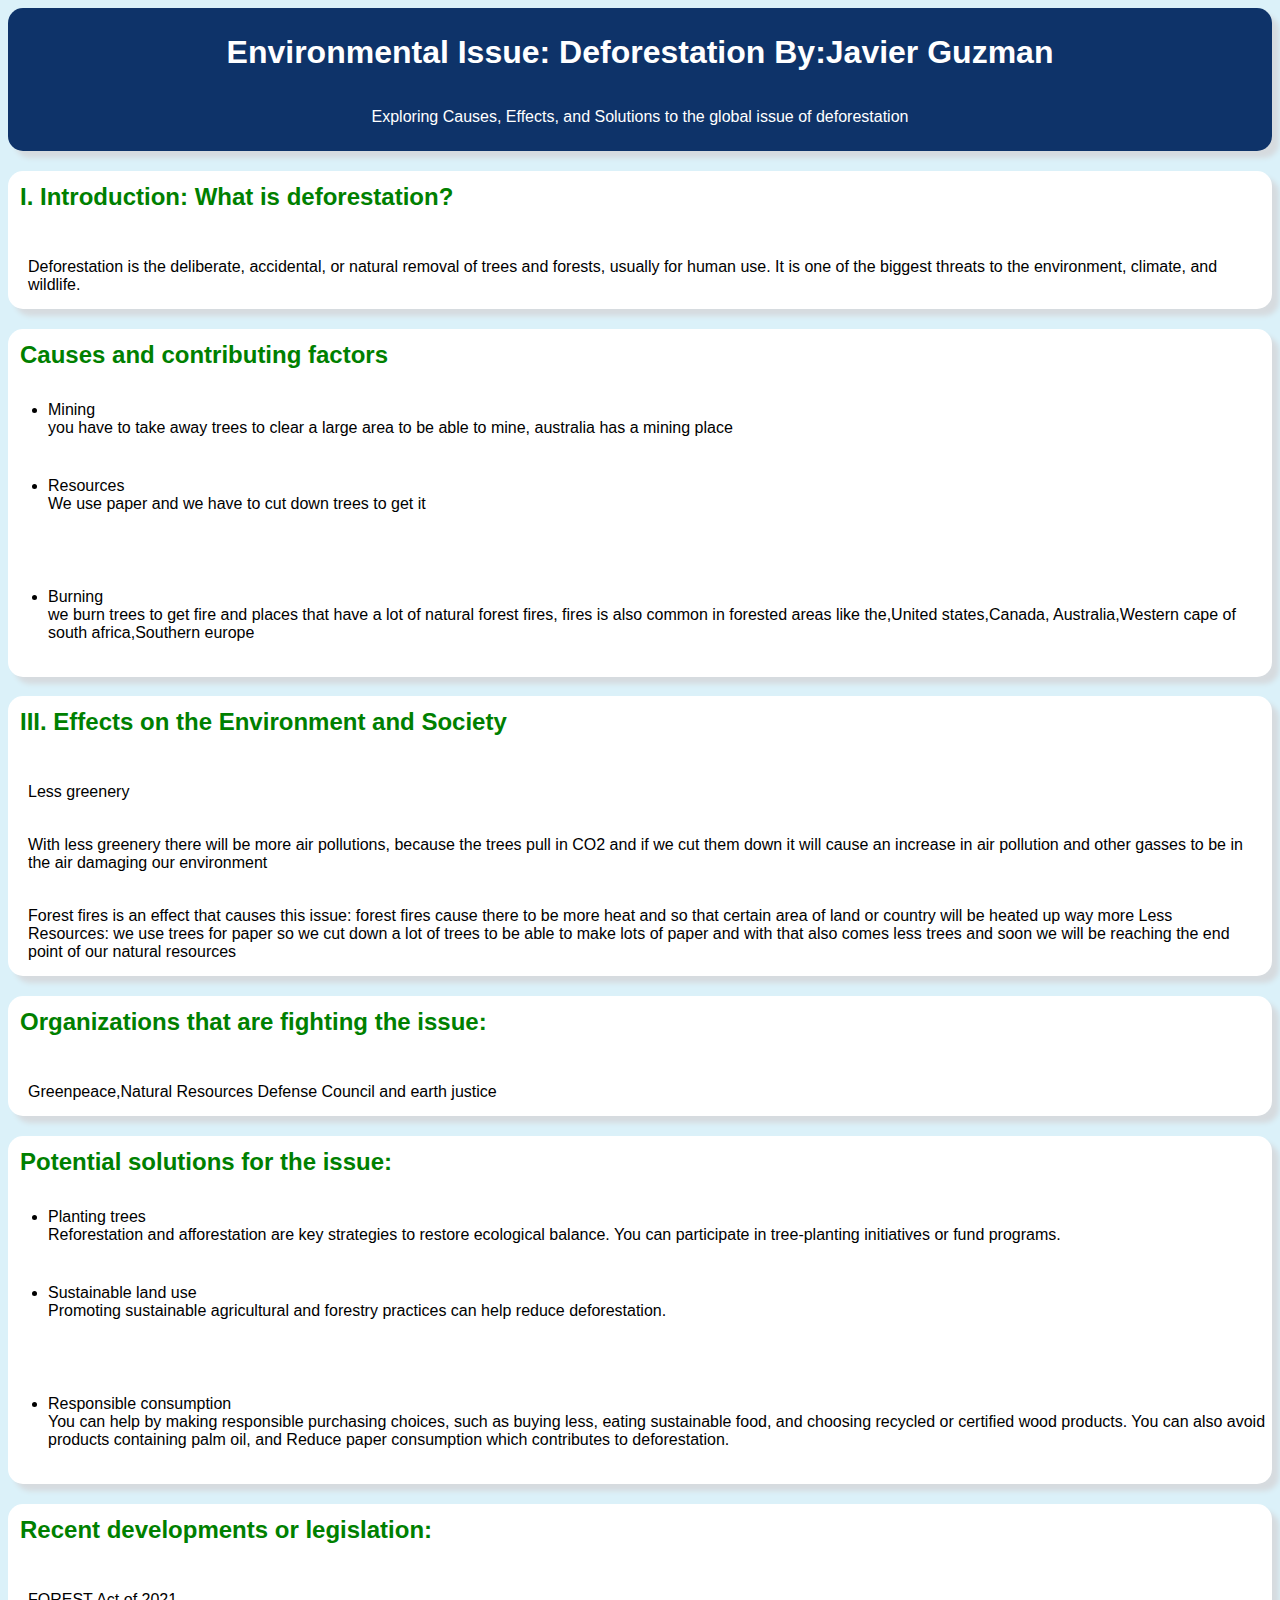
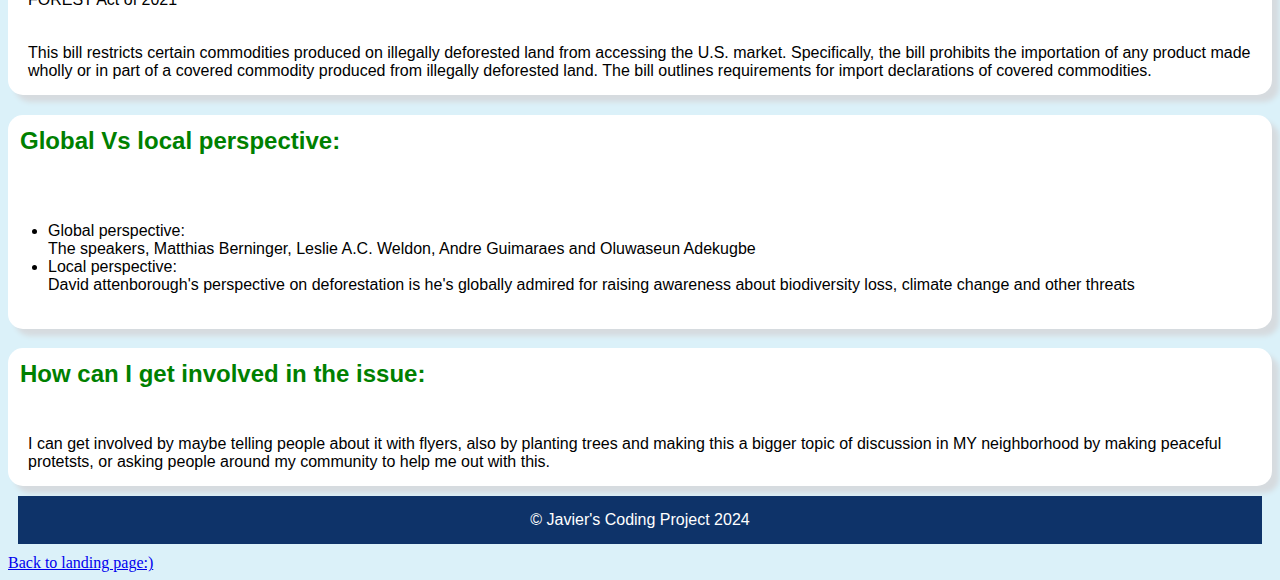
==== project.html @ c0948ff2 "my 3.0 project" ====
<!DOCTYPE html>
<html lang="en">
<head>
    <title>Environmental Issue: Deforestation</title>
    <link rel="stylesheet" href="styles.css" />
</head>
<body>

    <div id="title">
        <h1>Environmental Issue: Deforestation By:Javier Guzman</h1>
        <p>Exploring Causes, Effects, and Solutions to the global issue 
        of deforestation</p>
    </div>

    <div id="section-1" class="sub-section">
        <h2>I. Introduction: What is deforestation?</h2>
        <p>Deforestation is the deliberate, accidental, or natural removal of 
        trees and forests, usually for human use. It is one of the biggest threats
        to the
        environment, climate, and wildlife.
   </div>

      <div id="section-2" class="sub-section">
      <h2>Causes and contributing factors</h2>
    <ul>
    <li>Mining</li>
you have to take away trees to clear a large area to be able to  mine, 
australia has a mining place 
<p>
    <li>Resources</li>
  We use paper and we have to cut down trees to get it
</p>
<p>
    <li>Burning</li>
  we burn trees to get fire and places that have a lot of natural forest fires,
  fires is also common in forested areas like the,United states,Canada,
  Australia,Western cape of south africa,Southern europe 
</p>  
  </ul>
 
    </div>

    <div id="section-3" class="sub-section">
        <h2>III. Effects on the Environment and Society</h2>
        <p>Less greenery </p> 
    <p>
       With less greenery there will be more air pollutions, because the trees pull in CO2 
        and if we cut them down it will cause an increase in air pollution and other gasses 
        to be in the air damaging our environment 
    </p>
     <p>
         Forest fires is an effect that causes this issue: 
         forest fires cause there to be more heat and so that certain area of land or 
         country will be heated up way more
         Less Resources: we use trees for paper so we cut down a lot of trees to be able 
         to make lots of paper and with that also comes less trees and soon we will be 
         reaching the end point of our natural resources
</p>
  </div>
<div id="section-4" class="sub-section">
    <h2>Organizations that are fighting the issue:</h2>
    <p> Greenpeace,Natural Resources Defense Council and earth justice</p>
</div>
  
  
  <div id="section-5" class="sub-section">
  <h2>Potential solutions for the issue:</h2>
<ul>
  <li>Planting trees</li>
      Reforestation and afforestation are key strategies to restore ecological 
      balance. You can participate in tree-planting initiatives or fund programs. 
<p>
  <li>Sustainable land use</li>
    Promoting sustainable agricultural and forestry practices can help 
    reduce deforestation.
  </p>
<p>
  <li>Responsible consumption</li>
    You can help by making responsible purchasing choices, such as buying less, 
    eating sustainable food, and choosing recycled or certified wood products.
    You can also avoid products containing palm oil, and Reduce paper consumption
    which contributes to deforestation.
</p>  
 </ul>
 
</div>
  
   <div id="section-6" class="sub-section">
  <h2>Recent developments or legislation:</h2>
  <p>FOREST Act of 2021 </p>
  <p>
      This bill restricts certain commodities produced on illegally 
      deforested land from accessing the U.S. market. Specifically, the bill 
      prohibits the importation of any product made wholly or in part of a 
      covered commodity produced from illegally deforested land. The bill outlines 
      requirements for import declarations of covered commodities.
  </p>
</div>
  
  <div id="section-7" class="sub-section">
      <h2>Global Vs local perspective:</h2>
      <ul>

      <p> 
         <li>Global perspective:</li>
          The speakers, Matthias Berninger, Leslie A.C. Weldon, Andre Guimaraes and 
          Oluwaseun Adekugbe
          <li>Local perspective:</li>
          David attenborough's perspective on deforestation is  he's globally 
          admired for raising awareness about biodiversity loss, climate change 
          and other threats
     </p>
     </ul>
</div>
  
  <div id="section-8" class="sub-section">
      <h2>How can I get involved in the issue:</h2>
      <p> 
        I can get involved by maybe telling people about it with flyers, 
        also by planting trees and making this a bigger topic of discussion in MY 
        neighborhood by making peaceful protetsts, or asking people around my 
        community to help me out with this.
      </p>
  </div>
  
    <footer>
        <p>&copy; Javier's Coding Project 2024</p>
    </footer>
<a href="index.html">Back to landing page:)</a>
</body>
</html>
---- styles.css ----
body{background-color: #dbf1f9;

}
h1{
  color:white;
  text-align: center;
}
h2 {color:green;
  padding:12px;
}
border-style{background-color: grey;}
div#title{background-color:#0e3369;}
div#title{color:White;
  text-align: center;
padding:5px;
}
div#section-1{background-color:white;}
div#section-2{background-color:white;}
div#section-3{background-color:white;}
div#section-4{background-color:white;}
div#section-5{background-color:white;}
div#section-6{background-color:white;}
div#section-7{background-color:white;}
div#section-8{background-color:white;}
p{margin: 5px;
  padding: 15px;
}
div {
 box-shadow: 3px 3px;  box-shadow: 7px 7px 5px #d6dbdf;
 border-radius: 15px;
  font-family: Arial;}
  div#section-1:hover{background-color:#ccd1d1;h2{text-decoration:underline;} cursor: pointer;}
   div#section-2:hover{background-color:#ccd1d1;h2{text-decoration:underline;}cursor: pointer;}
    div#section-3:hover{background-color:#ccd1d1;h2{text-decoration:underline;}cursor: pointer;}
    div#section-4:hover{background-color:#ccd1d1;h2{text-decoration:underline;}cursor: pointer;}
    div#section-5:hover{background-color:#ccd1d1;h2{text-decoration:underline;}cursor: pointer;}
    div#section-6:hover{background-color:#ccd1d1;h2{text-decoration:underline;}cursor: pointer;}
    div#section-7:hover{background-color:#ccd1d1;h2{text-decoration:underline;}cursor: pointer;}
    div#section-8:hover{background-color:#ccd1d1;h2{text-decoration:underline;}cursor: pointer;}
footer{color:#FFFFFF;
text-align:center;
background-color:#0e3369;
font-family:Arial;
margin:10px;
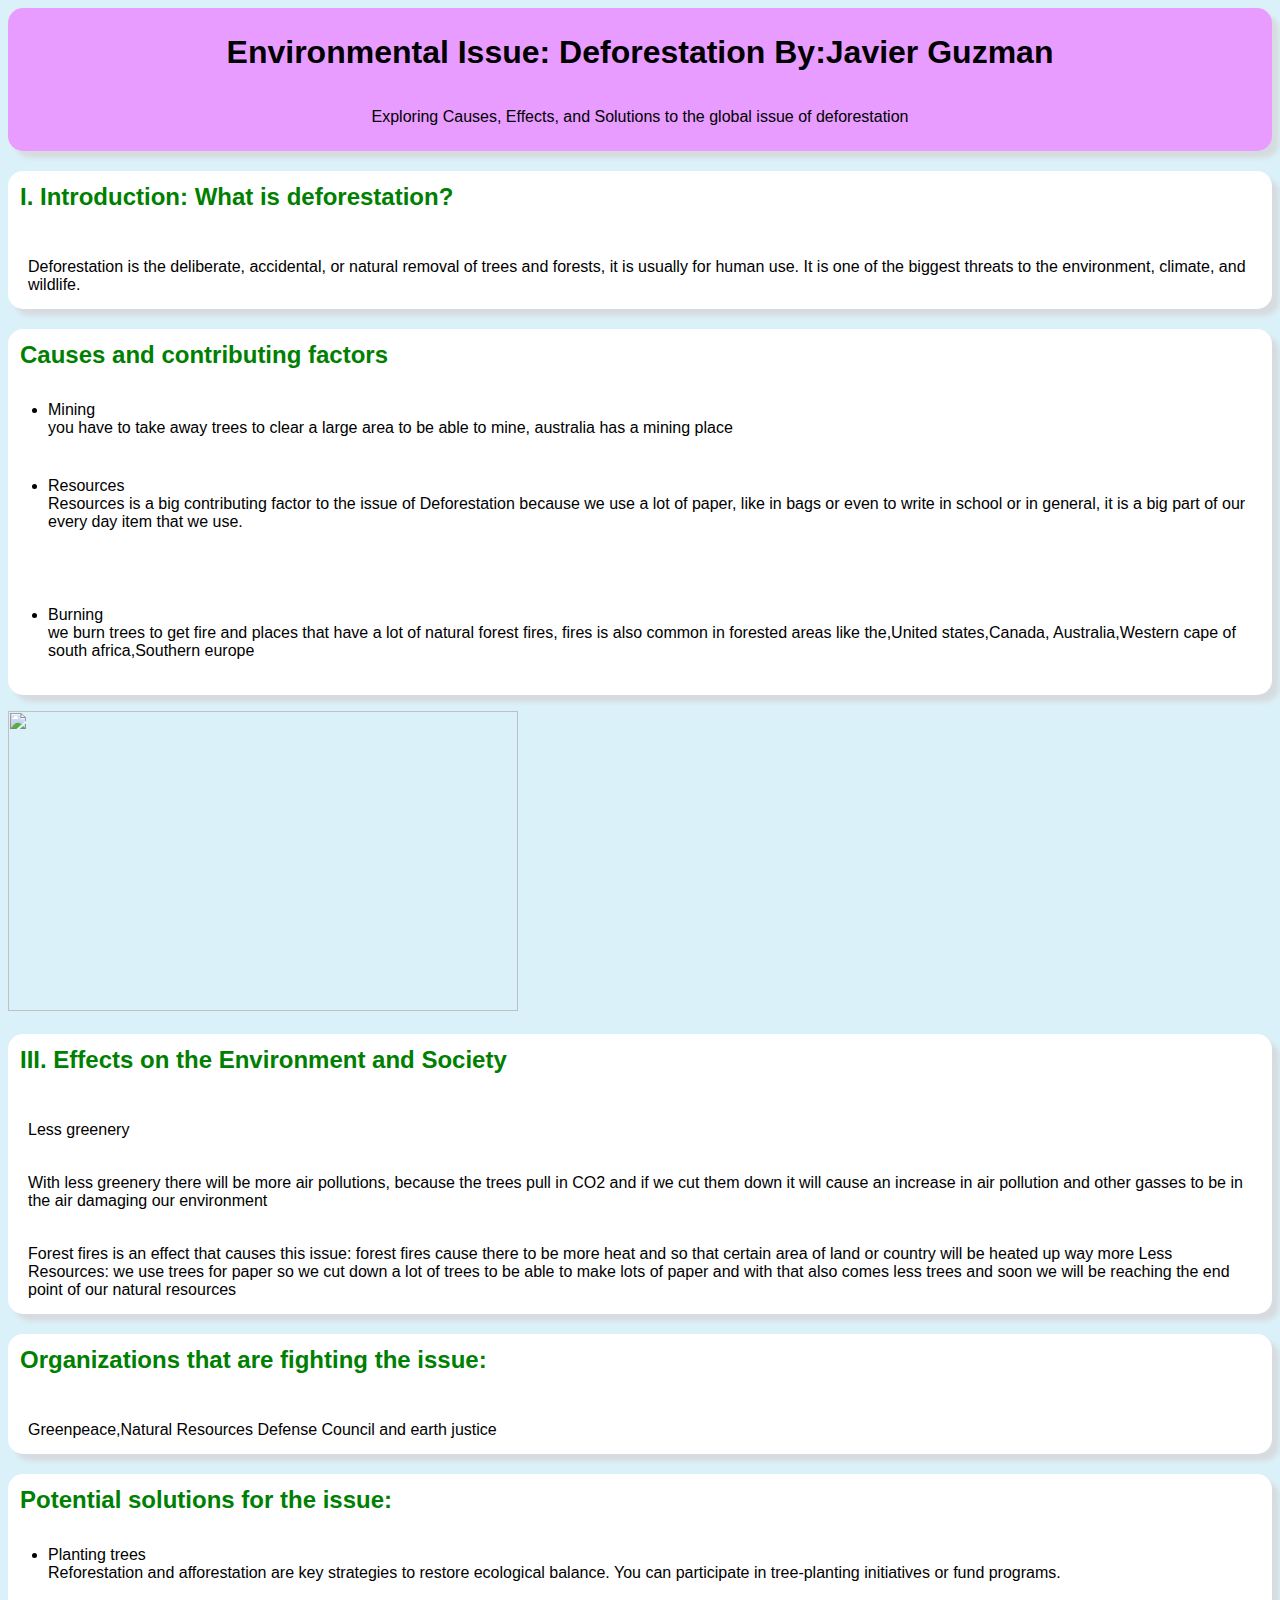
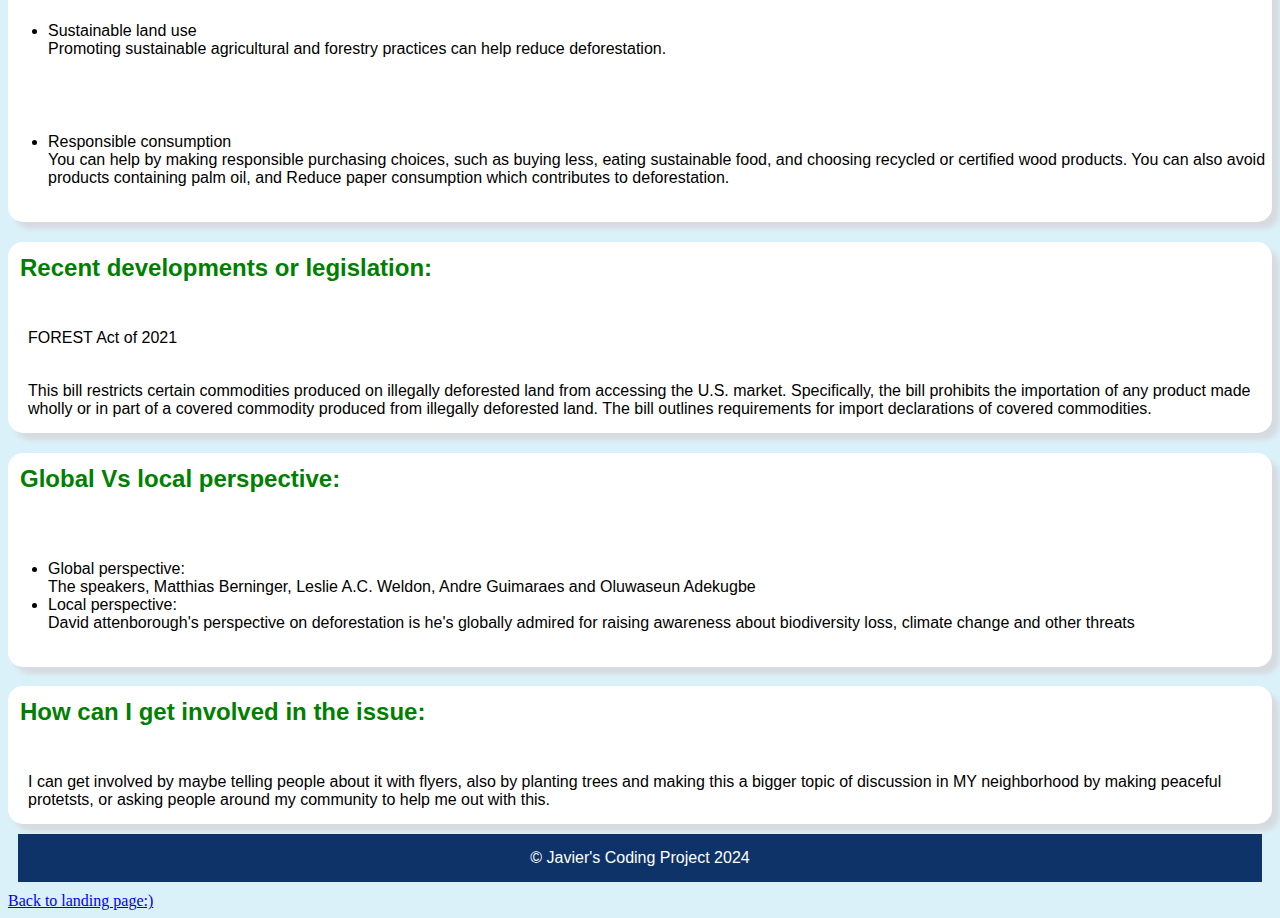
==== commit 869da6fe: "4.0 update" ====
--- a/project.html
+++ b/project.html
@@ -11,13 +11,12 @@
         <p>Exploring Causes, Effects, and Solutions to the global issue 
         of deforestation</p>
     </div>
-
+    
     <div id="section-1" class="sub-section">
         <h2>I. Introduction: What is deforestation?</h2>
         <p>Deforestation is the deliberate, accidental, or natural removal of 
-        trees and forests, usually for human use. It is one of the biggest threats
-        to the
-        environment, climate, and wildlife.
+        trees and forests, it is usually for human use. It is one of the biggest threats
+        to the environment, climate, and wildlife.
    </div>
 
       <div id="section-2" class="sub-section">
@@ -28,23 +27,27 @@
 australia has a mining place 
 <p>
     <li>Resources</li>
-  We use paper and we have to cut down trees to get it
+       Resources is a big contributing factor to the issue of Deforestation
+       because we use a lot of paper, like in bags or even to write in school or in general,
+       it is a big part of our every day item that we use.
 </p>
 <p>
     <li>Burning</li>
-  we burn trees to get fire and places that have a lot of natural forest fires,
-  fires is also common in forested areas like the,United states,Canada,
-  Australia,Western cape of south africa,Southern europe 
+   we burn trees to get fire and places that have a lot of natural forest fires,
+   fires is also common in forested areas like the,United states,Canada,
+   Australia,Western cape of south africa,Southern europe 
 </p>  
   </ul>
  
     </div>
-
+    <img src="https://media.tenor.com/jbbIz_1oDTkAAAAM/icanseeyou-fireball.gif" 
+      width="510" height="300"/>
+      
     <div id="section-3" class="sub-section">
         <h2>III. Effects on the Environment and Society</h2>
         <p>Less greenery </p> 
     <p>
-       With less greenery there will be more air pollutions, because the trees pull in CO2 
+        With less greenery there will be more air pollutions, because the trees pull in CO2 
         and if we cut them down it will cause an increase in air pollution and other gasses 
         to be in the air damaging our environment 
     </p>
@@ -55,8 +58,8 @@
          Less Resources: we use trees for paper so we cut down a lot of trees to be able 
          to make lots of paper and with that also comes less trees and soon we will be 
          reaching the end point of our natural resources
-</p>
-  </div>
+     </p>
+    </div>
 <div id="section-4" class="sub-section">
     <h2>Organizations that are fighting the issue:</h2>
     <p> Greenpeace,Natural Resources Defense Council and earth justice</p>
--- a/styles.css
+++ b/styles.css
@@ -2,15 +2,15 @@
 
 }
 h1{
-  color:white;
+  color:black;
   text-align: center;
 }
 h2 {color:green;
   padding:12px;
 }
 border-style{background-color: grey;}
-div#title{background-color:#0e3369;}
-div#title{color:White;
+div#title{background-color:#e89cff;}
+div#title{color:black;
   text-align: center;
 padding:5px;
 }
@@ -29,16 +29,16 @@
  box-shadow: 3px 3px;  box-shadow: 7px 7px 5px #d6dbdf;
  border-radius: 15px;
   font-family: Arial;}
-  div#section-1:hover{background-color:#ccd1d1;h2{text-decoration:underline;} cursor: pointer;}
-   div#section-2:hover{background-color:#ccd1d1;h2{text-decoration:underline;}cursor: pointer;}
-    div#section-3:hover{background-color:#ccd1d1;h2{text-decoration:underline;}cursor: pointer;}
-    div#section-4:hover{background-color:#ccd1d1;h2{text-decoration:underline;}cursor: pointer;}
-    div#section-5:hover{background-color:#ccd1d1;h2{text-decoration:underline;}cursor: pointer;}
-    div#section-6:hover{background-color:#ccd1d1;h2{text-decoration:underline;}cursor: pointer;}
-    div#section-7:hover{background-color:#ccd1d1;h2{text-decoration:underline;}cursor: pointer;}
-    div#section-8:hover{background-color:#ccd1d1;h2{text-decoration:underline;}cursor: pointer;}
+  div#section-1:hover{background-color:#ff8b8b;h2{text-decoration:underline;} cursor: pointer;}
+   div#section-2:hover{background-color:#33ffbe;h2{text-decoration:underline;}cursor: pointer;}
+    div#section-3:hover{background-color:#ff8b8b;h2{text-decoration:underline;}cursor: pointer;}
+    div#section-4:hover{background-color:#33ffbe;h2{text-decoration:underline;}cursor: pointer;}
+    div#section-5:hover{background-color:#ff8b8b;h2{text-decoration:underline;}cursor: pointer;}
+    div#section-6:hover{background-color:#33ffbe;h2{text-decoration:underline;}cursor: pointer;}
+    div#section-7:hover{background-color:#ff8b8b;h2{text-decoration:underline;}cursor: pointer;}
+    div#section-8:hover{background-color:#33ffbe;h2{text-decoration:underline;}cursor: pointer;}
 footer{color:#FFFFFF;
 text-align:center;
 background-color:#0e3369;
 font-family:Arial;
-margin:10px;+margin:10px;}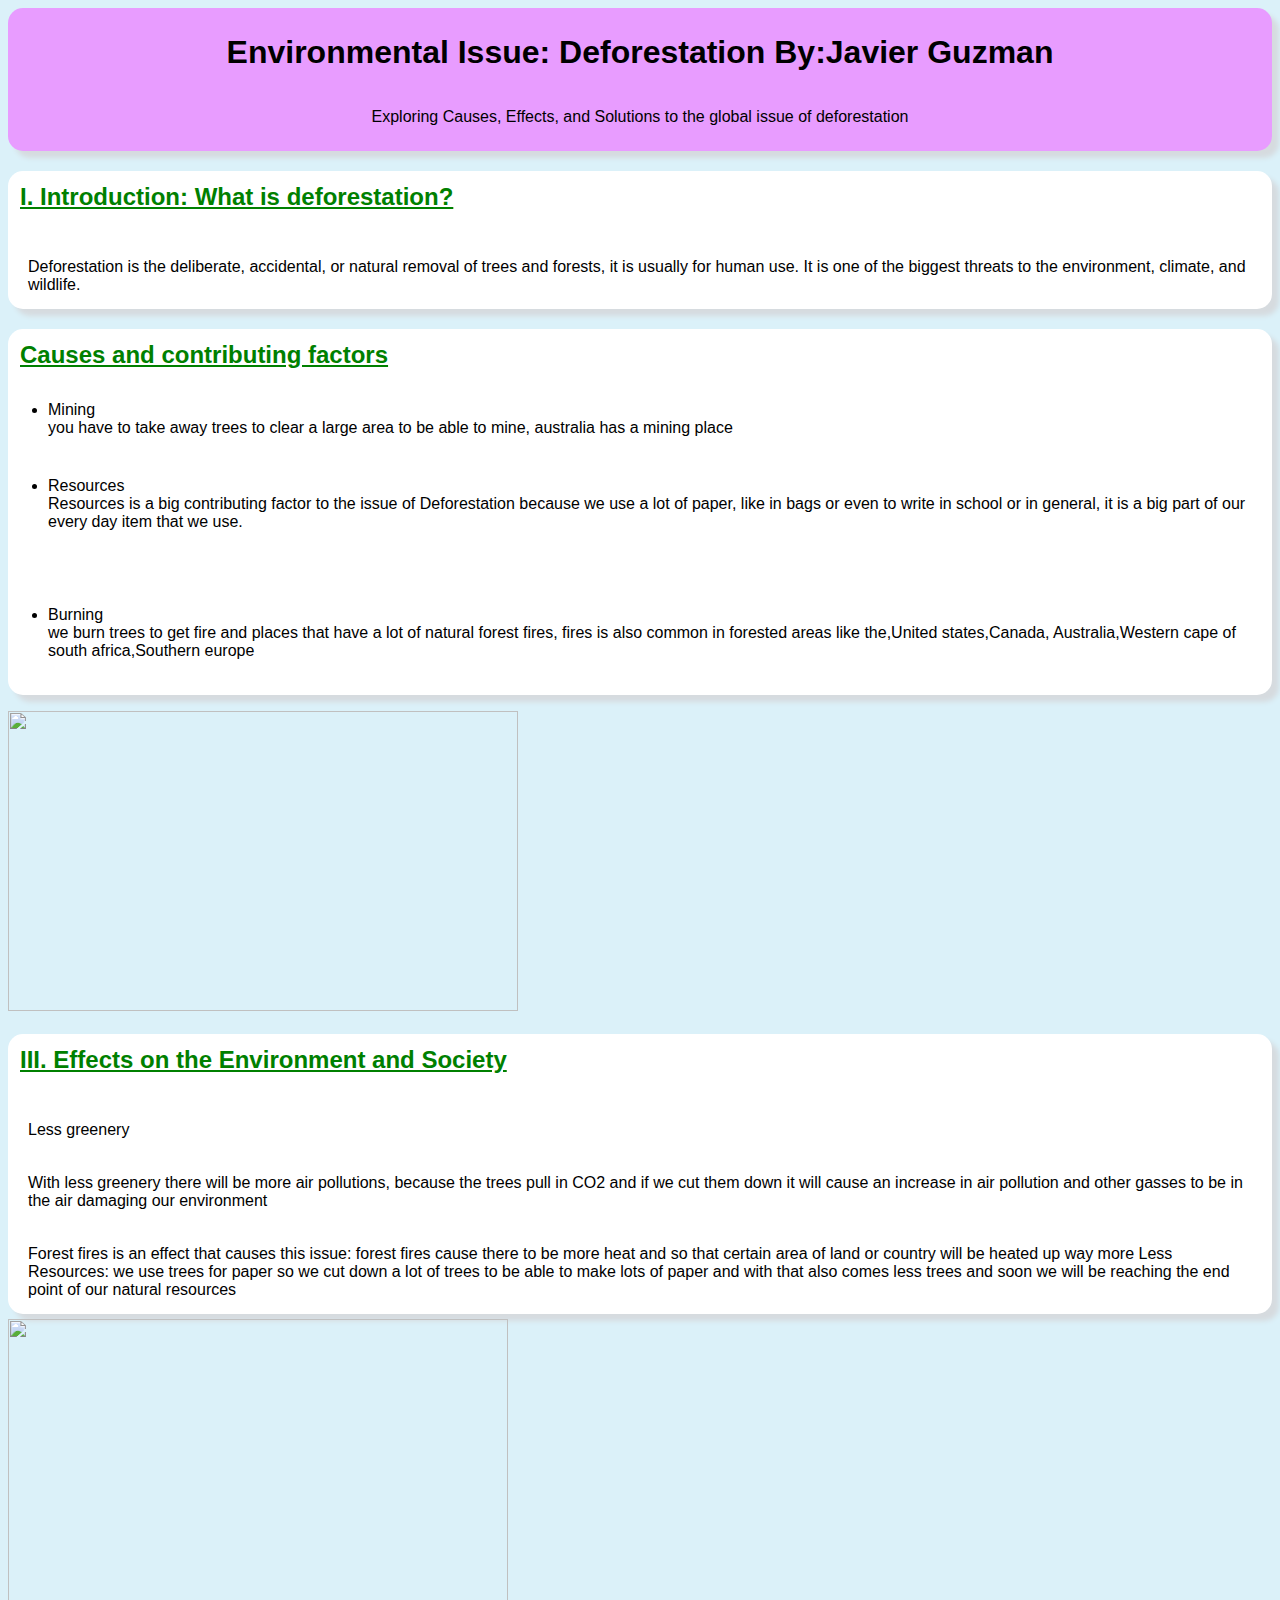
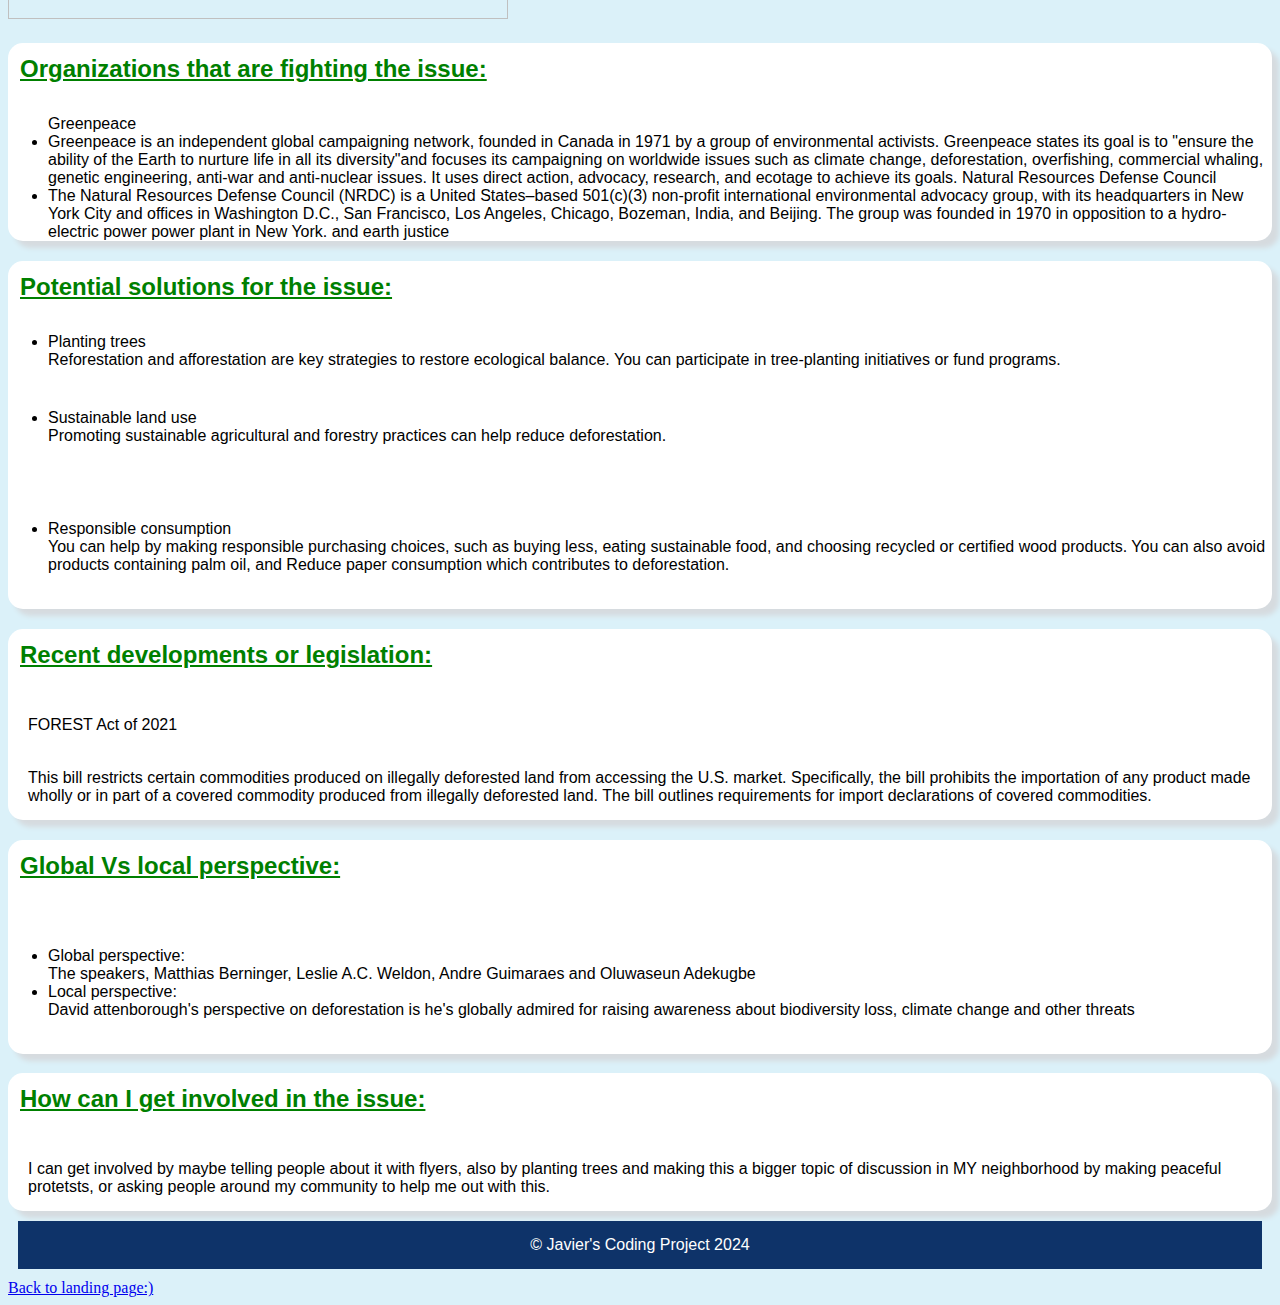
==== commit 01dededd: "update. 100% work :)" ====
--- a/project.html
+++ b/project.html
@@ -14,23 +14,25 @@
     
     <div id="section-1" class="sub-section">
         <h2>I. Introduction: What is deforestation?</h2>
-        <p>Deforestation is the deliberate, accidental, or natural removal of 
-        trees and forests, it is usually for human use. It is one of the biggest threats
-        to the environment, climate, and wildlife.
+        <p>
+          Deforestation is the deliberate, accidental, or natural removal of 
+          trees and forests, it is usually for human use. It is one of the biggest threats
+          to the environment, climate, and wildlife.
+        </p>
    </div>
 
       <div id="section-2" class="sub-section">
       <h2>Causes and contributing factors</h2>
     <ul>
     <li>Mining</li>
-you have to take away trees to clear a large area to be able to  mine, 
-australia has a mining place 
-<p>
+    you have to take away trees to clear a large area to be able to  mine, 
+   australia has a mining place 
+  <p>
     <li>Resources</li>
        Resources is a big contributing factor to the issue of Deforestation
        because we use a lot of paper, like in bags or even to write in school or in general,
        it is a big part of our every day item that we use.
-</p>
+  </p>
 <p>
     <li>Burning</li>
    we burn trees to get fire and places that have a lot of natural forest fires,
@@ -60,10 +62,34 @@
          reaching the end point of our natural resources
      </p>
     </div>
-<div id="section-4" class="sub-section">
+        <img src="https://media.tenor.com/foRPU1E3V9kAAAAM/cut-tree.gif" 
+      width="500" height="300"/>
+ <div id="section-4" class="sub-section">
     <h2>Organizations that are fighting the issue:</h2>
-    <p> Greenpeace,Natural Resources Defense Council and earth justice</p>
-</div>
+    
+     <ul>
+       
+     Greenpeace
+     <li>
+        Greenpeace is an independent global campaigning network, founded in Canada in 1971 
+        by a group of environmental activists. Greenpeace states its goal is to "ensure the 
+        ability of the Earth to nurture life in all its diversity"and focuses its campaigning 
+        on worldwide issues such as climate change, deforestation, overfishing, commercial
+        whaling, genetic engineering, anti-war and anti-nuclear issues. It uses direct action, 
+        advocacy, research, and ecotage to achieve its goals.
+        Natural Resources Defense Council
+     </li>
+     <li>
+        The Natural Resources Defense Council (NRDC) is a United States–based 501(c)(3)
+        non-profit international environmental advocacy group, with its headquarters in 
+        New York City and offices in Washington D.C., San Francisco, Los Angeles, Chicago,
+        Bozeman, India, and Beijing. The group was founded in 1970 in opposition to a 
+        hydro-electric power power plant in New York.
+        and earth justice
+    </li>
+    
+    </ul>
+ </div>
   
   
   <div id="section-5" class="sub-section">
--- a/styles.css
+++ b/styles.css
@@ -1,44 +1,97 @@
-body{background-color: #dbf1f9;
-
+body{
+  background-color: #dbf1f9;
 }
 h1{
   color:black;
   text-align: center;
 }
-h2 {color:green;
+h2 {
+  color:green;
   padding:12px;
 }
-border-style{background-color: grey;}
-div#title{background-color:#e89cff;}
-div#title{color:black;
+border-style{
+  background-color: grey;
+}
+div#title{
+  background-color:#e89cff;
+}
+div#title{
+  color:black;
   text-align: center;
-padding:5px;
+  padding:5px;
 }
-div#section-1{background-color:white;}
-div#section-2{background-color:white;}
-div#section-3{background-color:white;}
-div#section-4{background-color:white;}
-div#section-5{background-color:white;}
-div#section-6{background-color:white;}
-div#section-7{background-color:white;}
-div#section-8{background-color:white;}
-p{margin: 5px;
+div#section-1{
+  background-color:white;
+}
+div#section-2{
+  background-color:white;
+}
+div#section-3{
+  background-color:white;
+}
+div#section-4{
+  background-color:white;
+}
+div#section-5{
+  background-color:white;
+}
+div#section-6{
+  background-color:white;
+}
+div#section-7{
+  background-color:white;
+}
+div#section-8{
+  background-color:white;
+}
+p{
+  margin: 5px;
   padding: 15px;
 }
 div {
  box-shadow: 3px 3px;  box-shadow: 7px 7px 5px #d6dbdf;
  border-radius: 15px;
-  font-family: Arial;}
-  div#section-1:hover{background-color:#ff8b8b;h2{text-decoration:underline;} cursor: pointer;}
-   div#section-2:hover{background-color:#33ffbe;h2{text-decoration:underline;}cursor: pointer;}
-    div#section-3:hover{background-color:#ff8b8b;h2{text-decoration:underline;}cursor: pointer;}
-    div#section-4:hover{background-color:#33ffbe;h2{text-decoration:underline;}cursor: pointer;}
-    div#section-5:hover{background-color:#ff8b8b;h2{text-decoration:underline;}cursor: pointer;}
-    div#section-6:hover{background-color:#33ffbe;h2{text-decoration:underline;}cursor: pointer;}
-    div#section-7:hover{background-color:#ff8b8b;h2{text-decoration:underline;}cursor: pointer;}
-    div#section-8:hover{background-color:#33ffbe;h2{text-decoration:underline;}cursor: pointer;}
-footer{color:#FFFFFF;
-text-align:center;
-background-color:#0e3369;
-font-family:Arial;
-margin:10px;}+  font-family: Arial;
+}
+  h2{
+    text-decoration:underline;
+  }
+  div#section-1:hover{
+    background-color:#ff8b8b;
+    cursor: pointer;
+  }
+  div#section-2:hover{
+    background-color:#33ffbe;
+    cursor: pointer;
+    }
+  div#section-3:hover{
+    background-color:#ff8b8b;
+    cursor: pointer;
+    }
+  div#section-4:hover{
+    background-color:#33ffbe;
+    cursor: pointer;
+    }
+  div#section-5:hover{
+    background-color:#ff8b8b;
+    cursor: pointer;
+    }
+  div#section-6:hover{
+    background-color:#33ffbe;
+    cursor: pointer;
+    }
+  div#section-7:hover{
+    background-color:#ff8b8b; 
+    cursor: pointer;
+ }
+  div#section-8:hover{
+    background-color:#33ffbe;
+    cursor: pointer;
+    }
+footer{
+  color:#FFFFFF;
+  text-align:center;
+  background-color:#0e3369;
+  font-family:Arial;
+  margin:10px;
+}